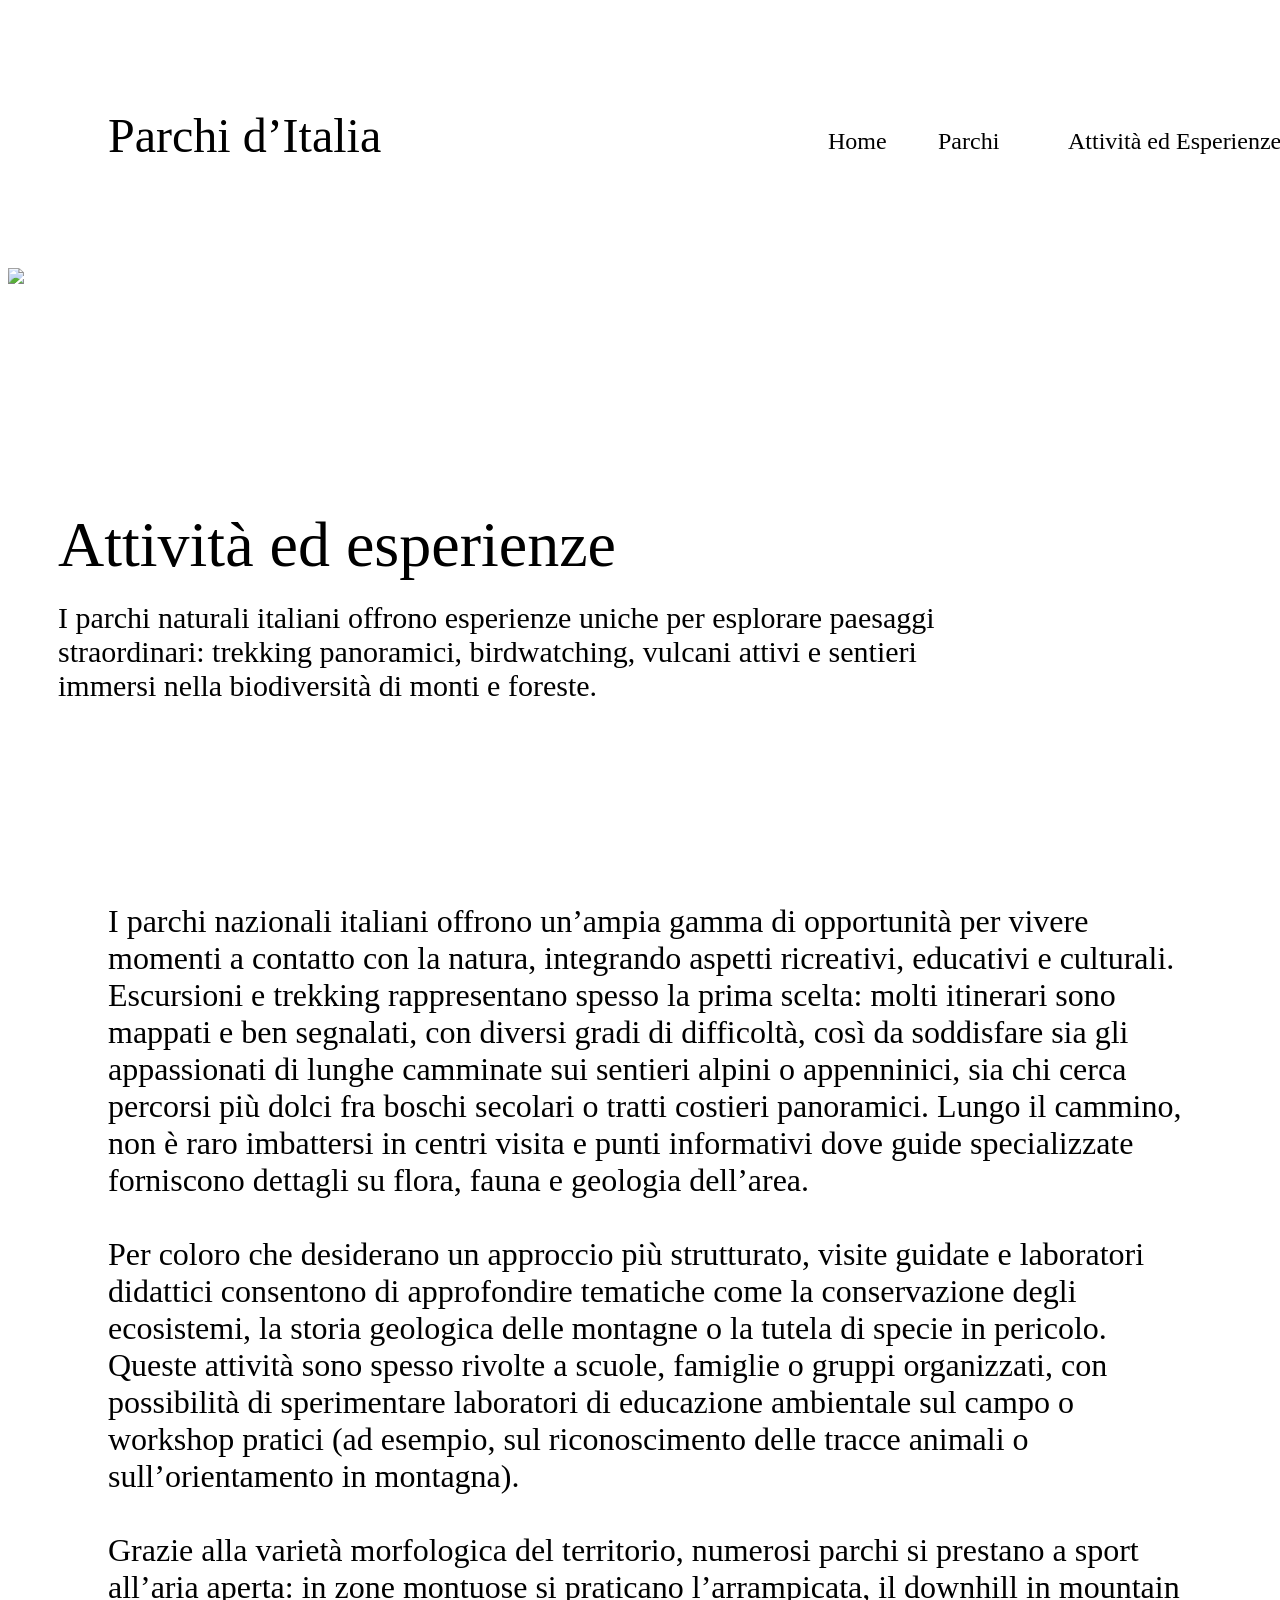
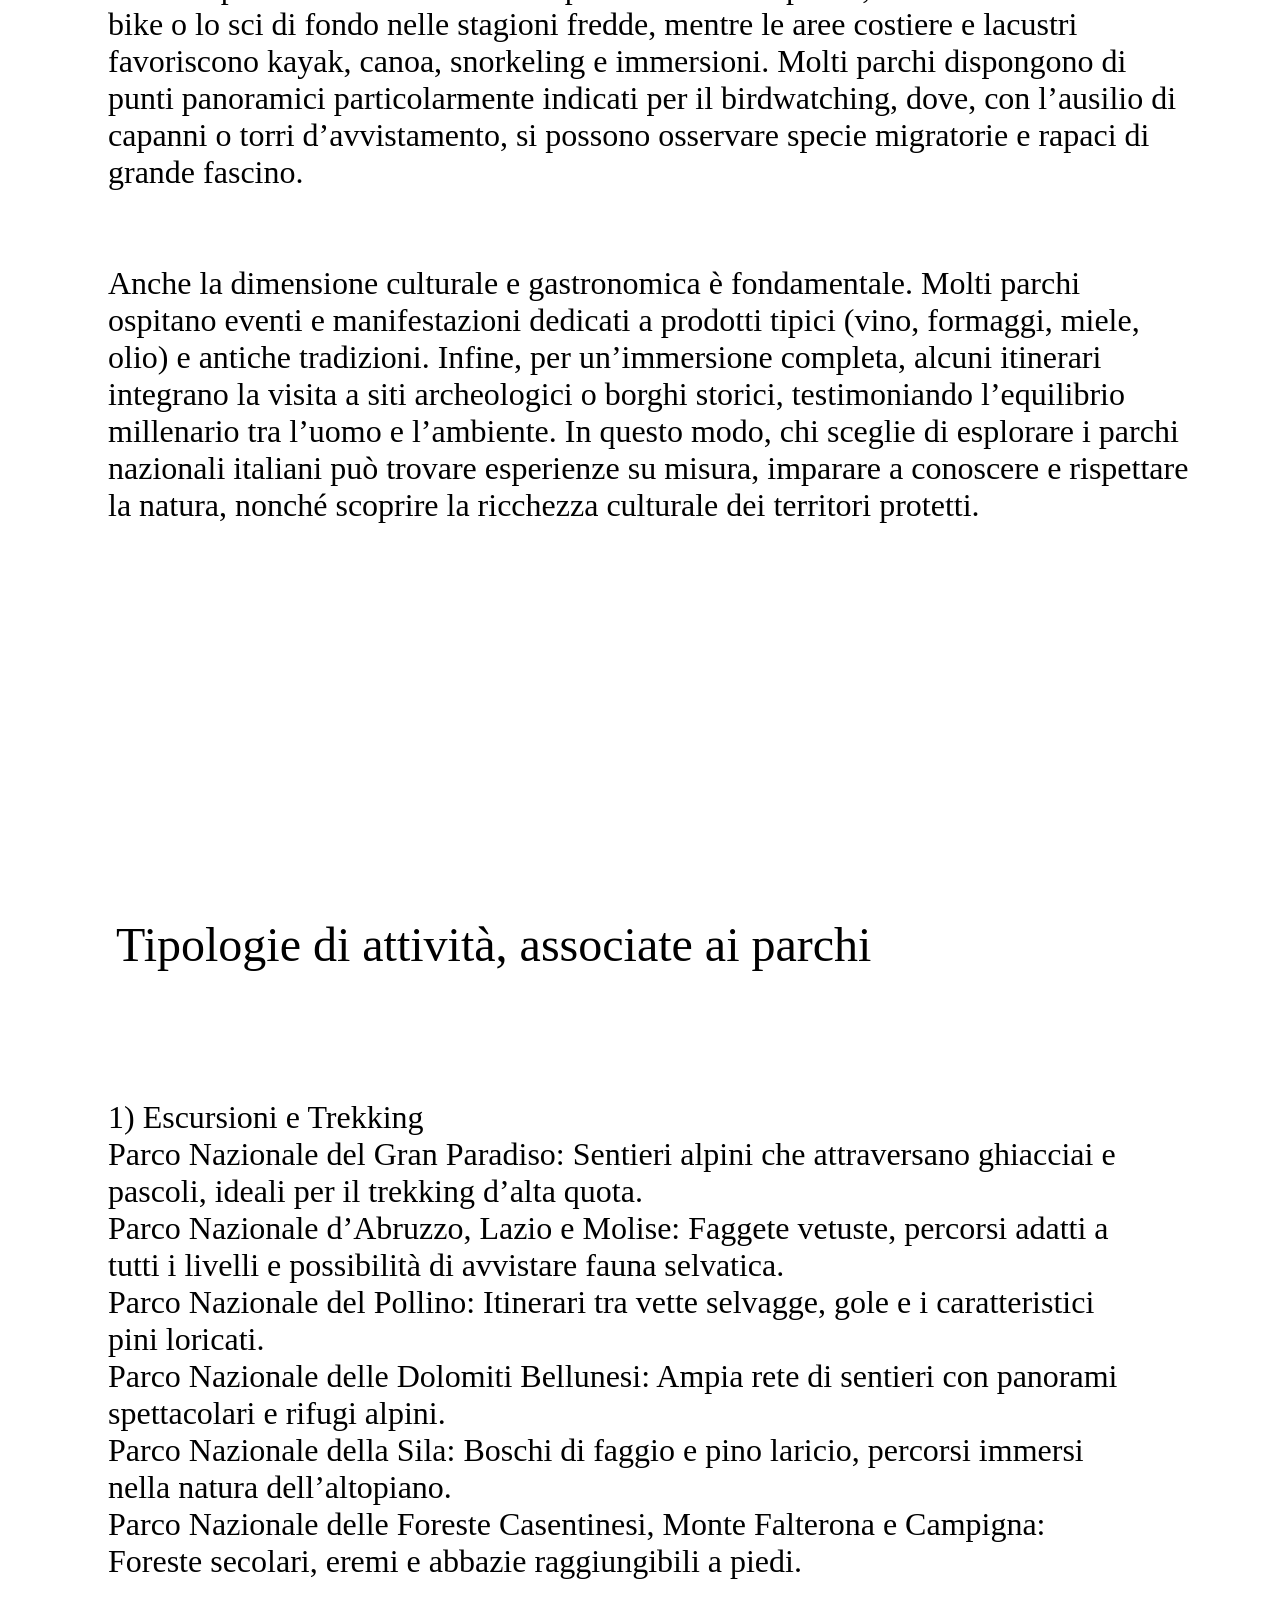
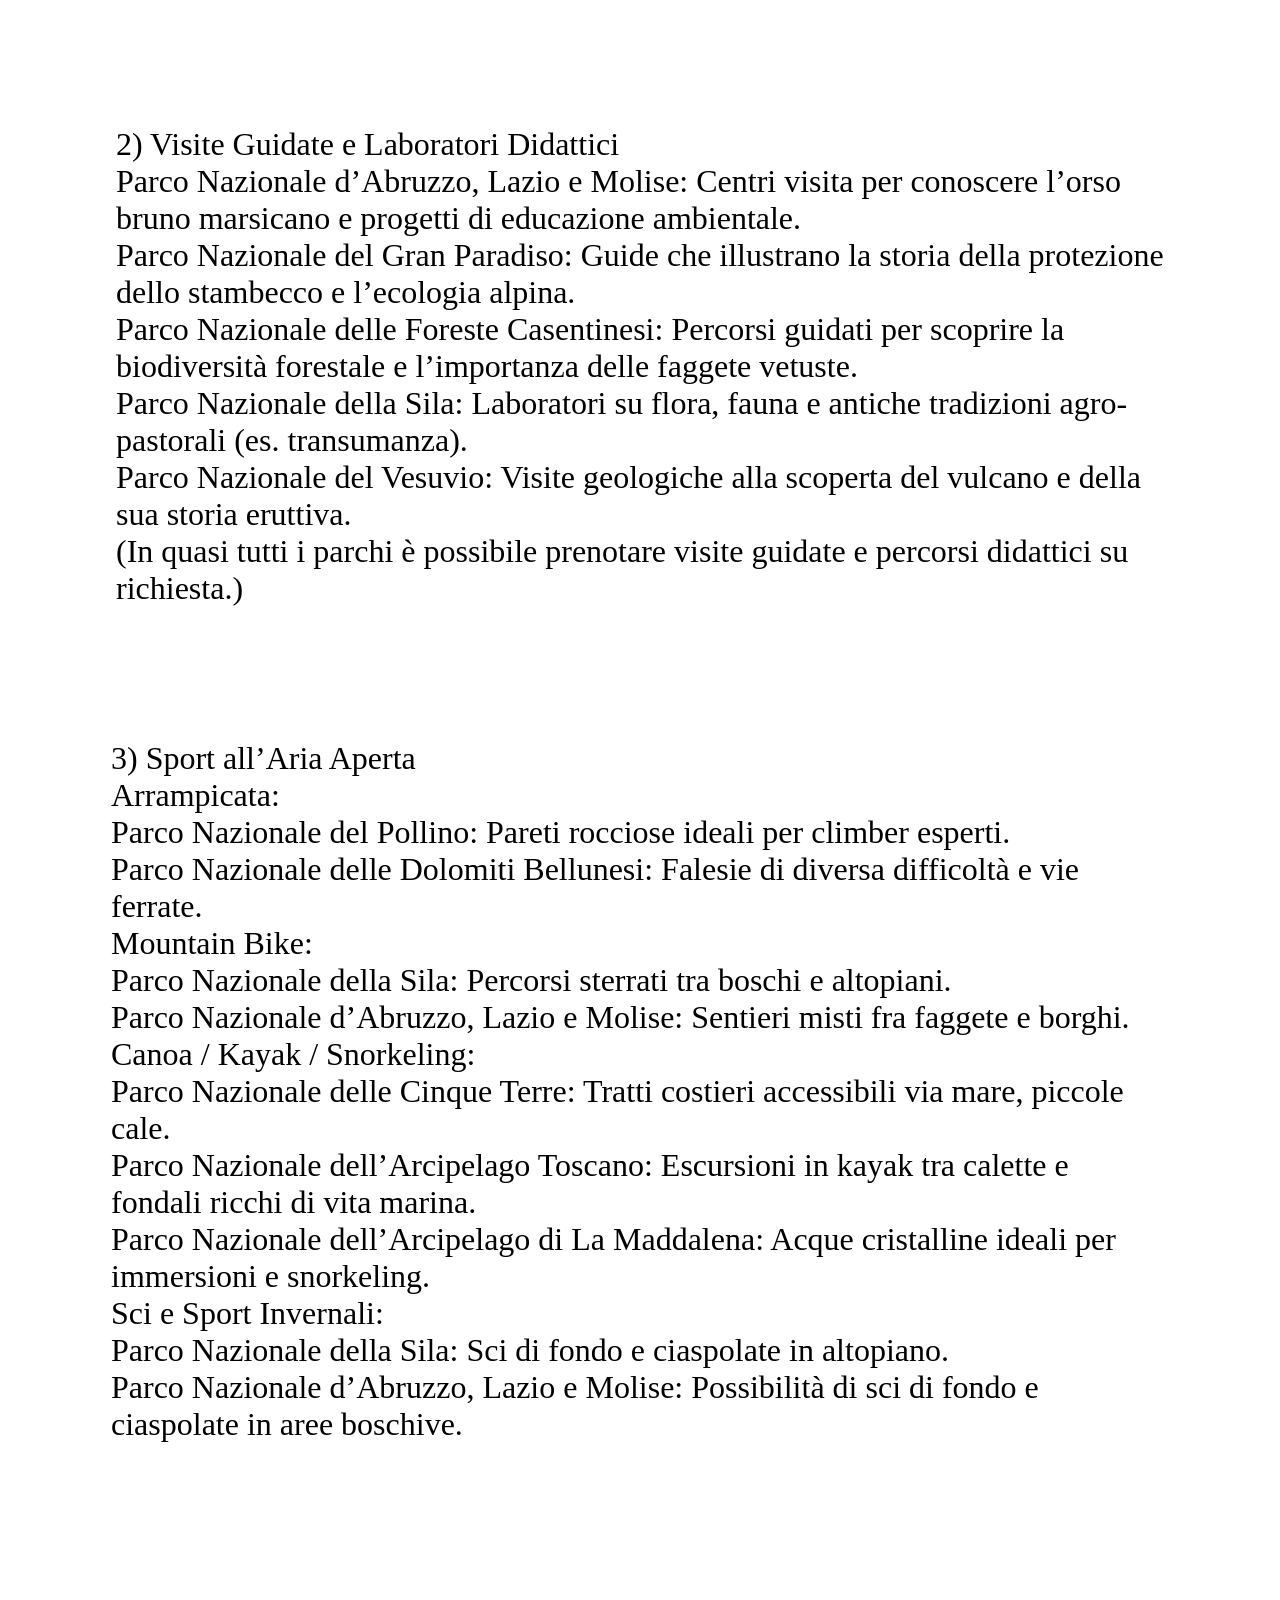
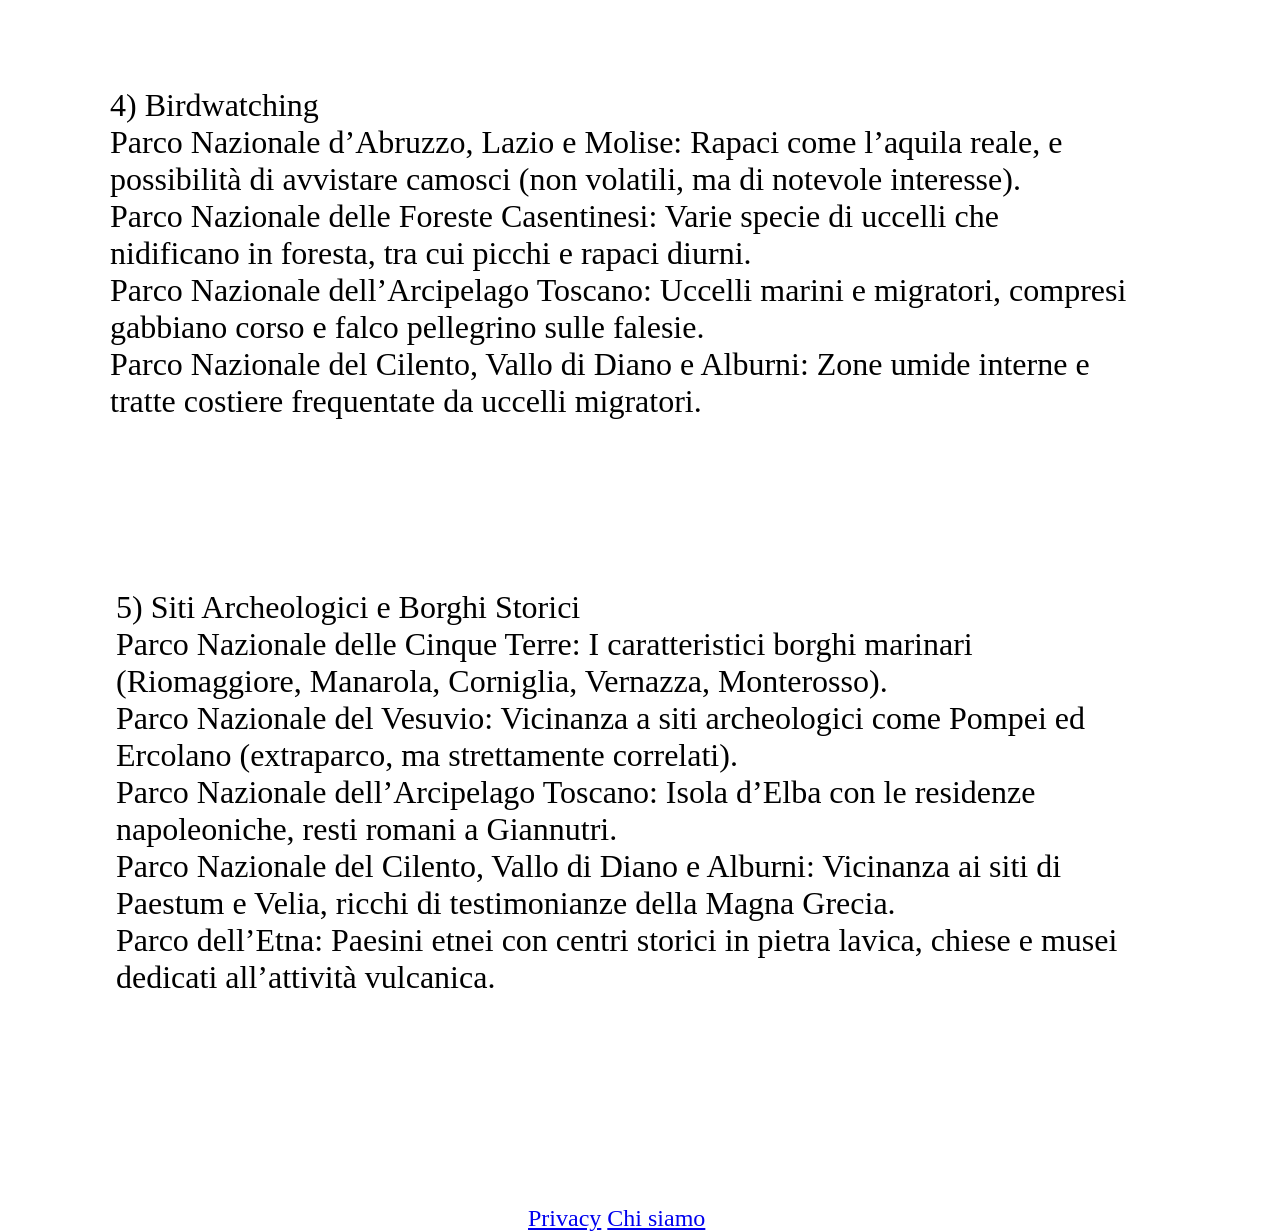
==== attività.html @ 323e7d65 "Initial commit" ====
<!DOCTYPE html>
<html>
  <head>
    <meta charset="utf-8" />
    <link rel="stylesheet" href="attività css/style.css" />
    <link rel="stylesheet" href="style.css" />
    <link rel="preconnect" href="https://fonts.googleapis.com">
<link rel="preconnect" href="https://fonts.gstatic.com" crossorigin>
<link href="https://fonts.googleapis.com/css2?family=Aboreto&family=Montserrat:ital,wght@0,100..900;1,100..900&family=Passion+One:wght@400;700;900&display=swap" rel="stylesheet">
  </head>
  <body>
    <div class="desktop">
      <div class="div">
        <div class="text-wrapper">Parchi d’Italia</div>
        <a
        href="index.html"
        target="_blank"
        rel="noopener noreferrer"
        ><div class="home">Home</div></a
      >
      <a
      href="parchi.html"
      target="_blank"
      rel="noopener noreferrer"
      ><div class="parchi">Parchi</div></a
    >
    <a
    href="attività.html"
    target="_blank"
    rel="noopener noreferrer"
    ><div class="attivit">Attività ed Esperienze</div></a
  >
        <div class="overlap-group">
          <div class="text-wrapper-22">Attività ed esperienze</div> 
          <img class="rectangle-8" src="attività.jpg" />
          <p class="p1">
            I parchi naturali italiani offrono esperienze uniche per esplorare paesaggi straordinari: trekking
            panoramici, birdwatching, vulcani attivi e sentieri immersi nella biodiversità di monti e foreste.

          </p>
        </div>
       
        <p class="i-parchi-nazionali">
          I parchi nazionali italiani offrono un’ampia gamma di opportunità per vivere momenti a contatto con la natura,
          integrando aspetti ricreativi, educativi e culturali. Escursioni e trekking rappresentano spesso la prima
          scelta: molti itinerari sono mappati e ben segnalati, con diversi gradi di difficoltà, così da soddisfare sia
          gli appassionati di lunghe camminate sui sentieri alpini o appenninici, sia chi cerca percorsi più dolci fra
          boschi secolari o tratti costieri panoramici. Lungo il cammino, non è raro imbattersi in centri visita e punti
          informativi dove guide specializzate forniscono dettagli su flora, fauna e geologia dell’area.<br /><br />Per
          coloro che desiderano un approccio più strutturato, visite guidate e laboratori didattici consentono di
          approfondire tematiche come la conservazione degli ecosistemi, la storia geologica delle montagne o la tutela
          di specie in pericolo. Queste attività sono spesso rivolte a scuole, famiglie o gruppi organizzati, con
          possibilità di sperimentare laboratori di educazione ambientale sul campo o workshop pratici (ad esempio, sul
          riconoscimento delle tracce animali o sull’orientamento in montagna).<br /><br />Grazie alla varietà
          morfologica del territorio, numerosi parchi si prestano a sport all’aria aperta: in zone montuose si praticano
          l’arrampicata, il downhill in mountain bike o lo sci di fondo nelle stagioni fredde, mentre le aree costiere e
          lacustri favoriscono kayak, canoa, snorkeling e immersioni. Molti parchi dispongono di punti panoramici
          particolarmente indicati per il birdwatching, dove, con l’ausilio di capanni o torri d’avvistamento, si
          possono osservare specie migratorie e rapaci di grande fascino.<br /><br /><br />Anche la dimensione culturale
          e gastronomica è fondamentale. Molti parchi ospitano eventi e manifestazioni dedicati a prodotti tipici (vino,
          formaggi, miele, olio) e antiche tradizioni. Infine, per un’immersione completa, alcuni itinerari integrano la
          visita a siti archeologici o borghi storici, testimoniando l’equilibrio millenario tra l’uomo e l’ambiente. In
          questo modo, chi sceglie di esplorare i parchi nazionali italiani può trovare esperienze su misura, imparare a
          conoscere e rispettare la natura, nonché scoprire la ricchezza culturale dei territori protetti.
        </p>
  
        <p class="text-wrapper-33">Tipologie di attività, associate ai parchi</p>
        <p class="element-escursioni-e">
          1) Escursioni e Trekking<br />Parco Nazionale del Gran Paradiso: Sentieri alpini che attraversano ghiacciai e
          pascoli, ideali per il trekking d’alta quota.<br />Parco Nazionale d’Abruzzo, Lazio e Molise: Faggete vetuste,
          percorsi adatti a tutti i livelli e possibilità di avvistare fauna selvatica.<br />Parco Nazionale del
          Pollino: Itinerari tra vette selvagge, gole e i caratteristici pini loricati.<br />Parco Nazionale delle
          Dolomiti Bellunesi: Ampia rete di sentieri con panorami spettacolari e rifugi alpini.<br />Parco Nazionale
          della Sila: Boschi di faggio e pino laricio, percorsi immersi nella natura dell’altopiano.<br />Parco
          Nazionale delle Foreste Casentinesi, Monte Falterona e Campigna: Foreste secolari, eremi e abbazie
          raggiungibili a piedi.
        </p>
        <p class="element-visite-guidate-e">
          2) Visite Guidate e Laboratori Didattici<br />Parco Nazionale d’Abruzzo, Lazio e Molise: Centri visita per
          conoscere l’orso bruno marsicano e progetti di educazione ambientale.<br />Parco Nazionale del Gran Paradiso:
          Guide che illustrano la storia della protezione dello stambecco e l’ecologia alpina.<br />Parco Nazionale
          delle Foreste Casentinesi: Percorsi guidati per scoprire la biodiversità forestale e l’importanza delle
          faggete vetuste.<br />Parco Nazionale della Sila: Laboratori su flora, fauna e antiche tradizioni
          agro-pastorali (es. transumanza).<br />Parco Nazionale del Vesuvio: Visite geologiche alla scoperta del
          vulcano e della sua storia eruttiva.<br />(In quasi tutti i parchi è possibile prenotare visite guidate e
          percorsi didattici su richiesta.)
        </p>
        <p class="element-sport-all-aria">
          3) Sport all’Aria Aperta<br />Arrampicata:<br />Parco Nazionale del Pollino: Pareti rocciose ideali per
          climber esperti.<br />Parco Nazionale delle Dolomiti Bellunesi: Falesie di diversa difficoltà e vie
          ferrate.<br />Mountain Bike:<br />Parco Nazionale della Sila: Percorsi sterrati tra boschi e altopiani.<br />Parco
          Nazionale d’Abruzzo, Lazio e Molise: Sentieri misti fra faggete e borghi.<br />Canoa / Kayak / Snorkeling:<br />Parco
          Nazionale delle Cinque Terre: Tratti costieri accessibili via mare, piccole cale.<br />Parco Nazionale
          dell’Arcipelago Toscano: Escursioni in kayak tra calette e fondali ricchi di vita marina.<br />Parco Nazionale
          dell’Arcipelago di La Maddalena: Acque cristalline ideali per immersioni e snorkeling.<br />Sci e Sport
          Invernali:<br />Parco Nazionale della Sila: Sci di fondo e ciaspolate in altopiano.<br />Parco Nazionale
          d’Abruzzo, Lazio e Molise: Possibilità di sci di fondo e ciaspolate in aree boschive.
        </p>
        <p class="element-birdwatching-parco">
          4) Birdwatching<br />Parco Nazionale d’Abruzzo, Lazio e Molise: Rapaci come l’aquila reale, e possibilità di
          avvistare camosci (non volatili, ma di notevole interesse).<br />Parco Nazionale delle Foreste Casentinesi:
          Varie specie di uccelli che nidificano in foresta, tra cui picchi e rapaci diurni.<br />Parco Nazionale
          dell’Arcipelago Toscano: Uccelli marini e migratori, compresi gabbiano corso e falco pellegrino sulle
          falesie.<br />Parco Nazionale del Cilento, Vallo di Diano e Alburni: Zone umide interne e tratte costiere
          frequentate da uccelli migratori.
        </p>
        <p class="element-siti-archeologici">
          5) Siti Archeologici e Borghi Storici<br />Parco Nazionale delle Cinque Terre: I caratteristici borghi
          marinari (Riomaggiore, Manarola, Corniglia, Vernazza, Monterosso).<br />Parco Nazionale del Vesuvio: Vicinanza
          a siti archeologici come Pompei ed Ercolano (extraparco, ma strettamente correlati).<br />Parco Nazionale
          dell’Arcipelago Toscano: Isola d’Elba con le residenze napoleoniche, resti romani a Giannutri.<br />Parco
          Nazionale del Cilento, Vallo di Diano e Alburni: Vicinanza ai siti di Paestum e Velia, ricchi di testimonianze
          della Magna Grecia.<br />Parco dell’Etna: Paesini etnei con centri storici in pietra lavica, chiese e musei
          dedicati all’attività vulcanica.
        </p>
       <div class="testo-copyright-link11">
           <a href="#">Privacy</a>
           <a href="#">Chi siamo</a>
      </div>
    </div>
  </body>
</html>
---- attività css/style.css ----
.desktop {
    background-color: #ffffff;
    display: flex;
    flex-direction: row;
    justify-content: center;
    width: 100%;
  }
  
  .desktop .div {
    background-color: #ffffff;
    width: 1440px;
    height: 6306px;
    position: relative;
  }
  
  .desktop .text-wrapper {
    position: absolute;
    top: 87px;
    left: 100px;
    font-family: "passione one", "sans-serif";
    font-weight: 400;
    color: #000000;
    font-size: 48px;
    letter-spacing: 0;
    line-height: normal;
    white-space: nowrap;
  }
  
  .desktop .home {
    position: absolute;
    top: 120px;
    left: 820px;
    font-family: "passione one", "sans-serif";
    font-weight: 400;
    color: #000000;
    font-size: 24px;
    letter-spacing: 0;
    line-height: normal;
    white-space: nowrap;
  }
  .desktop .parchi {
    position: absolute;
    top: 120px;
    left: 930px;
    font-family: "passione one", "sans-serif";
    font-weight: 400;
    color: #000000;
    font-size: 24px;
    letter-spacing: 0;
    line-height: normal;
    white-space: nowrap;
  }
  .desktop .attivit {
    position: absolute;
    top: 120px;
    left: 1060px;
    font-family: "passione one", "sans-serif";
    font-weight: 400;
    color: #000000;
    font-size: 24px;
    letter-spacing: 0;
    line-height: normal;
    white-space: nowrap;
  }
  
  .desktop .line {
    width: 1240px;
    top: 169px;
    left: 100px;
    position: absolute;
    height: 1px;
    object-fit: cover;
  }
  
  .desktop .overlap-group {
    position: absolute;
    width: 1440px;
    height: 492px;
    top: 196px;
    left: 0;
    background-image: url(./img/rectangle-8.png);
    background-size: cover;
    background-position: 50% 50%;
  }
  
  .desktop .text-wrapper-22 {
    position: absolute;
    top: 240px;
    left: 50px;
    font-family: "passione one", "sans-serif";
    font-weight: 400;
    color: #000000;
    font-size: 64px;
    text-align: center;
    letter-spacing: 0;
    line-height: normal;
    white-space: nowrap;
  }
  
  .desktop .p1 {
    position: absolute;
    width: 900px;
    top: 303px;
    left: 50px;
    font-family: "passione one", "sans-serif";
    font-weight: 300;
    color: #000000;
    font-size: 30px;
    letter-spacing: 0;
    line-height: normal;
  }
  
  .desktop .img {
    width: 1251px;
    top: 721px;
    left: 89px;
    position: absolute;
    height: 1px;
    object-fit: cover;
  }
  
  .desktop .i-parchi-nazionali {
    position: absolute;
    width: 1083px;
    top: 863px;
    left: 100px;
    font-family: "passione one", "sans-serif";
    font-weight: 300;
    color: #000000;
    font-size: 32px;
    letter-spacing: 0;
    line-height: normal;
  }
  
  .desktop .line-2 {
    width: 1251px;
    top: 2387px;
    left: 77px;
    position: absolute;
    height: 1px;
    object-fit: cover;
  }
  
  .desktop .text-wrapper-33 {
    position: absolute;
    top: 2461px;
    left: 108px;
    font-family: "passione one", "sans-serif";
    font-weight: 400;
    color: #000000;
    font-size: 48px;
    letter-spacing: 0;
    line-height: normal;
    white-space: nowrap;
  }
  
  .desktop .element-escursioni-e {
    position: absolute;
    width: 1023px;
    top: 2659px;
    left: 100px;
    font-family: "Passione one", "sans-serif";
    font-weight: 300;
    color: #000000;
    font-size: 32px;
    letter-spacing: 0;
    line-height: normal;
  }
  
  .desktop .element-visite-guidate-e {
    position: absolute;
    width: 1070px;
    top: 3286px;
    left: 108px;
    font-family: "passione one", "sans-serif";
    font-weight: 300;
    color: #000000;
    font-size: 32px;
    letter-spacing: 0;
    line-height: normal;
  }
  
  .desktop .element-sport-all-aria {
    position: absolute;
    width: 1020px;
    top: 3900px;
    left: 103px;
    font-family: "passione one", "sans-serif";
    font-weight: 300;
    color: #000000;
    font-size: 32px;
    letter-spacing: 0;
    line-height: normal;
  }
  
  .desktop .element-birdwatching-parco {
    position: absolute;
    width: 1021px;
    top: 4847px;
    left: 102px;
    font-family: "passione one", "sans-serif";
    font-weight: 300;
    color: #000000;
    font-size: 32px;
    letter-spacing: 0;
    line-height: normal;
  }
  
  .desktop .element-siti-archeologici {
    position: absolute;
    width: 1015px;
    top: 5349px;
    left: 108px;
    font-family: "passione one", "sans-serif";
    font-weight: 300;
    color: #000000;
    font-size: 32px;
    letter-spacing: 0;
    line-height: normal;
  }
  
  .desktop .testo-copyright-link11 {
    position: absolute;
    width: 1033px;
    top: 6000px;
    left: 520px;
    font-family: "passione one", "sans-serif";
    font-weight: 400;
    color: #000000;
    font-size: 24px;
    letter-spacing: 0;
    line-height: 21.6px;
  }
  .aboreto-regular {
    font-family: "passione one", "sans-serif";
    font-weight: 400;
    font-style: normal;
  }
---- style.css ----
.desktop {
  background-color: #ffffff;
  display: flex;
  flex-direction: row;
  justify-content: center;
  width: 100%;
}

.desktop .div {
  background-color: #ffffff;
  width: 1440px;
  height: 3916px;
  position: relative;
}

.desktop .text-wrapper {
  position: absolute;
  top: 100px;
  left: 100px;
  font-family: "Passione One", "sans-serif";
  font-weight: 400;
  color: #000000;
  font-size: 48px;
  letter-spacing: 0;
  line-height: normal;
  white-space: nowrap;
}

.desktop .home {
  position: absolute;
  top: 120px;
  left: 820px;
  font-family: "Passione One", "sans-serif";
  font-weight: 400;
  color: #000000;
  font-size: 24px;
  letter-spacing: 0;
  line-height: normal;
  white-space: nowrap;
}
.desktop .parchi {
  position: absolute;
  top: 120px;
  left: 930px;
  font-family: "Passione One", "sans-serif";
  font-weight: 400;
  color: #000000;
  font-size: 24px;
  letter-spacing: 0;
  line-height: normal;
  white-space: nowrap;
}
.desktop .attivit {
  position: absolute;
  top: 120px;
  left: 1060px;
  font-family: "Passione One", "sans-serif";
  font-weight: 400;
  color: #000000;
  font-size: 24px;
  letter-spacing: 0;
  line-height: normal;
  white-space: nowrap;
}
.divider {
  border: none;
  height: 1px;
  background-color: #000000; 
  margin: 200px auto;
  width: 90%; 
}


.desktop .overlap-group {
  top: 260px;
  background-image: url(./img/rectangle-7.jpg);
  position: absolute;
  width: 1440px;
  height: 650px;
  left: 0;
  background-size: cover;
  background-position: 50% 50%;
}

.desktop .text-wrapper-2 {
  position: absolute;
  width: 854px;
  top: 250px;
  left: 450px;
  font-family: "Passione One", "sans-serif";
  font-weight: 400;
  color: #ffffff;
  font-size: 64px;
  letter-spacing: 0;
  line-height: normal;
}

.desktop .p {
  position: absolute;
  top: 350px;
  left: 500px;
  font-family: "Passione One", "sans-serif";
  font-weight: 400;
  color: #ffffff;
  font-size: 24px;
  text-align: center;
  letter-spacing: 0;
  line-height: normal;
  white-space: nowrap;
}

.desktop .img {
  width: 1251px;
  top: 1132px;
  left: 89px;
  position: absolute;
  height: 1px;
  object-fit: cover;
}

.desktop .text-wrapper-3 {
  position: absolute;
  width: 1250px;
  top: 951px;
  left: 100px;
  font-family: "Passione one", "sans-serif";
  font-weight: 300;
  color: #000000;
  font-size: 32px;
  letter-spacing: 0;
  line-height: normal;
}

.desktop .text-wrapper-4 {
  position: absolute;
  top: 1165px;
  left: 500px;
  font-family: "Passione One", "sans-serif";
  font-weight: 400;
  color: #000000;
  font-size: 48px;
  letter-spacing: 0;
  line-height: normal;
  white-space: nowrap;
}

.desktop .rectangle {
  width: 535px;
  height: 401px;
  top: 1399px;
  left: 104px;
  position: absolute;
  object-fit: cover;
}

.desktop .rectangle-2 {
  width: 535px;
  height: 401px;
  top: 1399px;
  left: 804px;
  position: absolute;
  object-fit: cover;
}

.desktop .rectangle-3 {
  width: 535px;
  height: 400px;
  top: 1925px;
  left: 104px;
  position: absolute;
  object-fit: cover;
}


.desktop .rectangle-3 a{
  width: 535px;
  height: 400px;
  
}

.desktop .rectangle-4 {
  width: 538px;
  height: 400px;
  top: 1925px;
  left: 801px;
  position: absolute;
  object-fit: cover;
}

.desktop .text-wrapper-5 {
  position: absolute;
  width: 380px;
  top: 1814px;
  left: 104px;
  font-family: "passione one", "sans-serif";
  font-weight: 400;
  color: #000000;
  font-size: 32px;
  letter-spacing: 0;
  line-height: normal;
  text-decoration: underline;
}

.desktop .text-wrapper-6 {
  position: absolute;
  width: 508px;
  top: 1804px;
  left: 804px;
  font-family: "passione one", "sans-serif";
  font-weight: 400;
  color: #000000;
  font-size: 32px;
  letter-spacing: 0;
  line-height: normal;
  text-decoration: underline;
}

.desktop .text-wrapper-7 {
  position: absolute;
  width: 459px;
  top: 2339px;
  left: 104px;
  font-family: "passione one", "sans-serif";
  font-weight: 400;
  color: #000000;
  font-size: 32px;
  letter-spacing: 0;
  line-height: normal;
  text-decoration: underline;
}

.desktop .text-wrapper-8 {
  position: absolute;
  width: 536px;
  top: 2339px;
  left: 804px;
  font-family: "passione one", "sans-serif";
  font-weight: 400;
  color: #000000;
  font-size: 32px;
  letter-spacing: 0;
  line-height: normal;
  text-decoration: underline;
}


.desktop .text-wrapper-9 {
  position: absolute;
  top: 2200px;
  left: 500px;
  font-family: "Passione One", "sans-serif";
  font-weight: 400;
  color: #000000;
  font-size: 48px;
  letter-spacing: 0;
  line-height: normal;
}

.desktop .text-wrapper-10 {
  position: absolute;
  width: 1247px;
  top: 2600px;
  left: 104px;
  font-family: "passsione one", "sans-serif";
  font-weight: 300;
  color: #000000;
  font-size: 32px;
  letter-spacing: 0;
  line-height: normal;
}

.desktop .testo-copyright-link {
  position: absolute;
  width: 1033px;
  top: 2800px;
  left: 600px;
  font-family: "Passione One", "sans-serif";
  font-weight: 400;
  color: #000000;
  font-size: 24px;
  letter-spacing: 0;
  line-height: 21.6px;
}
.aboreto-regular {
  font-family: "Passione One", "sans-serif";
  font-weight: 400;
  font-style: normal;
}
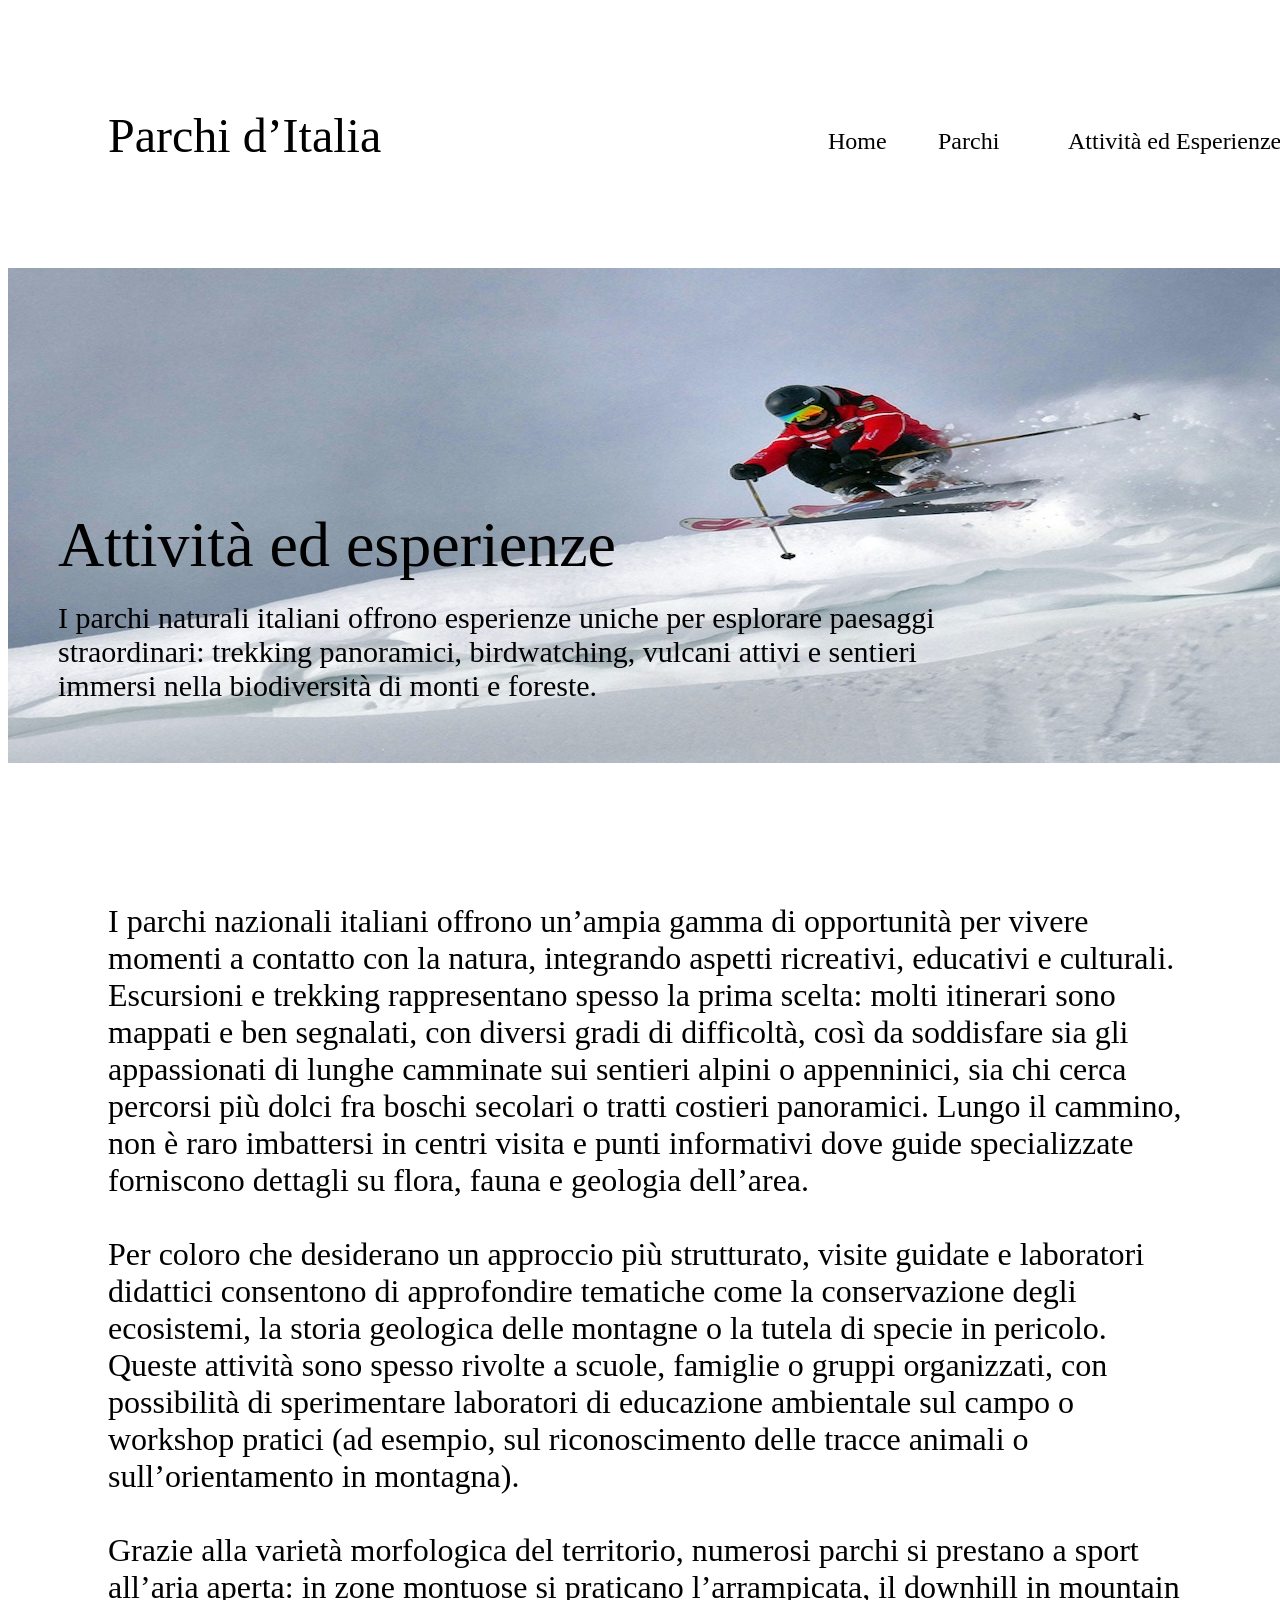
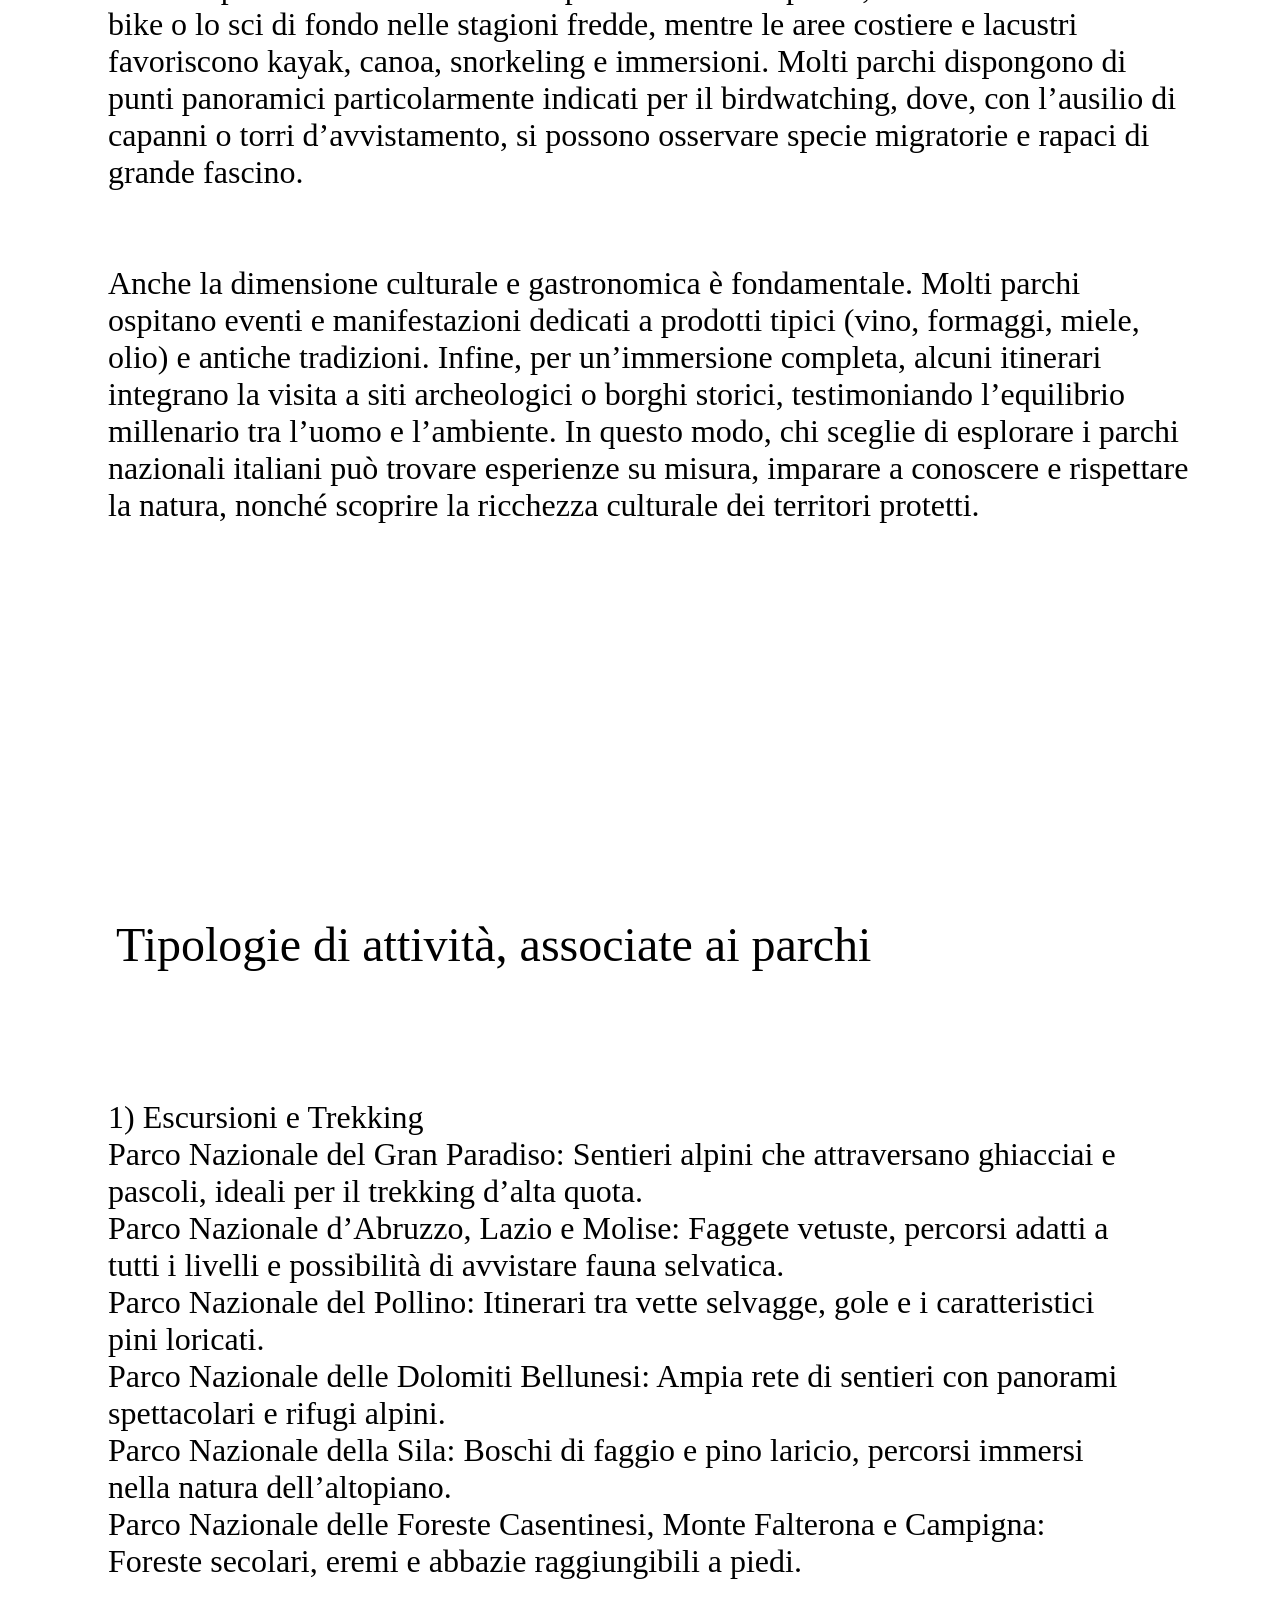
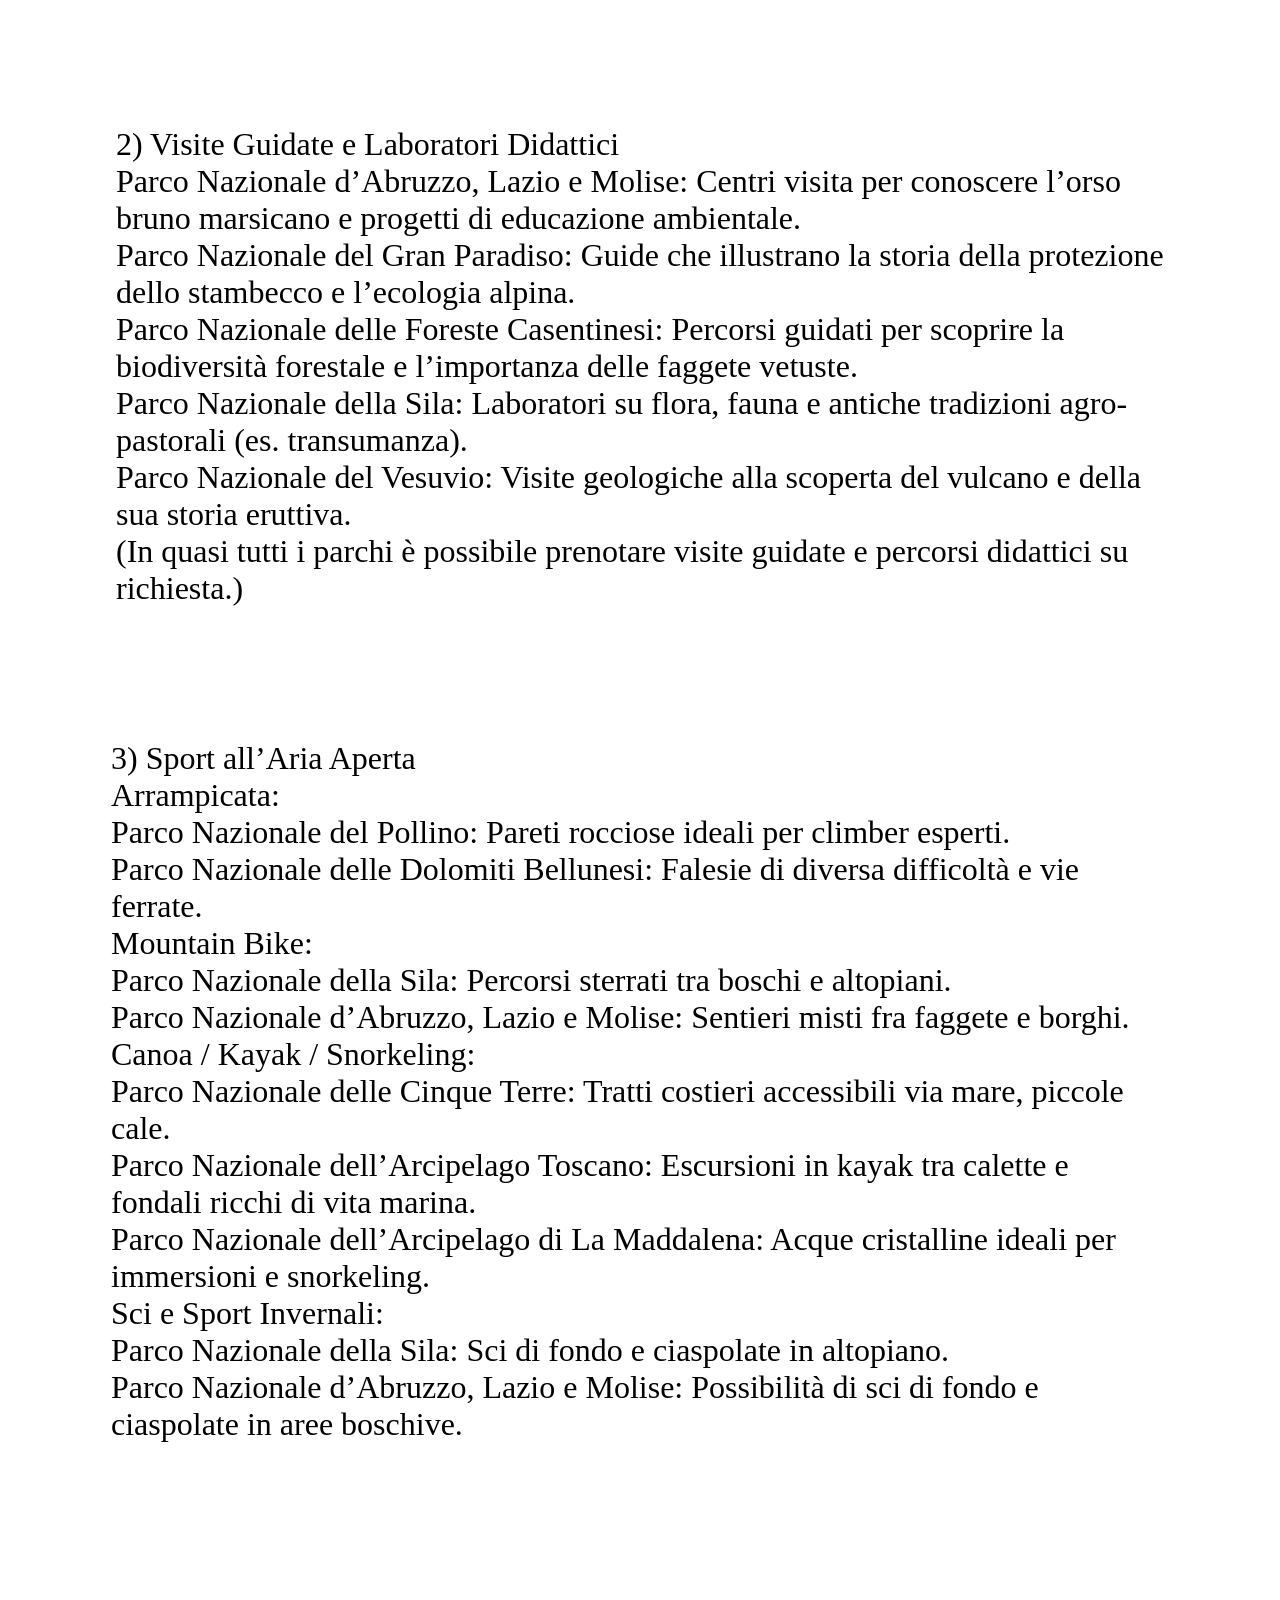
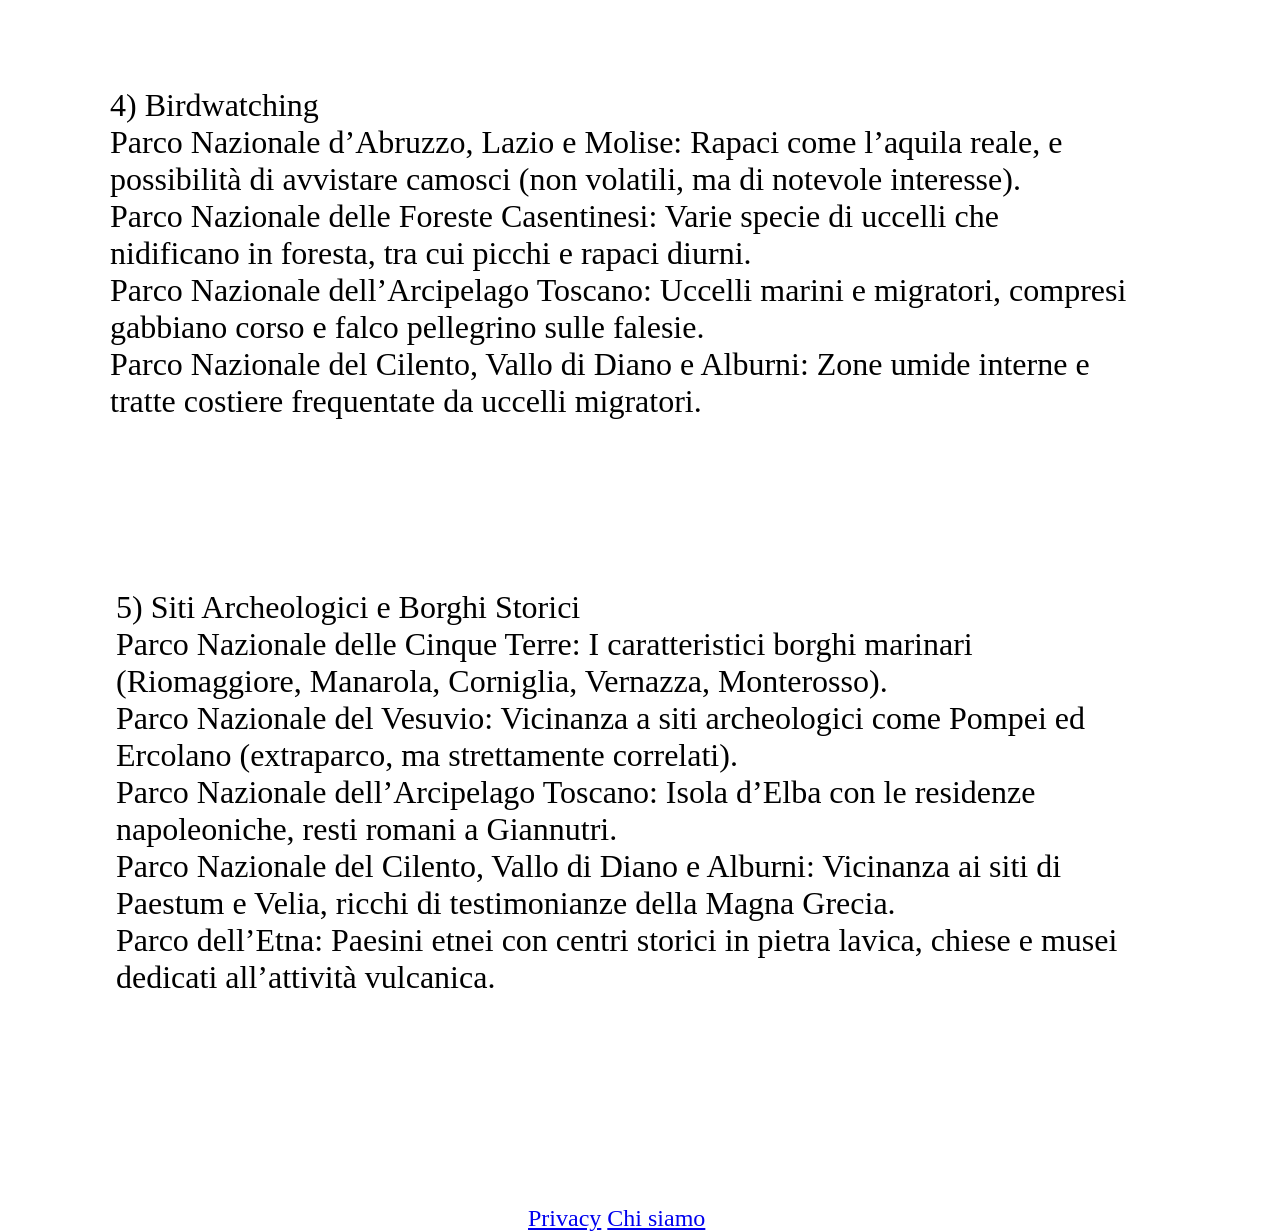
==== commit 5c7f31c4: "aggiornamento di codice" ====
--- a/attività.html
+++ b/attività.html
@@ -32,7 +32,7 @@
   >
         <div class="overlap-group">
           <div class="text-wrapper-22">Attività ed esperienze</div> 
-          <img class="rectangle-8" src="attività.jpg" />
+          <img class="rectangle-8" src="atticita.jpg" />
           <p class="p1">
             I parchi naturali italiani offrono esperienze uniche per esplorare paesaggi straordinari: trekking
             panoramici, birdwatching, vulcani attivi e sentieri immersi nella biodiversità di monti e foreste.
